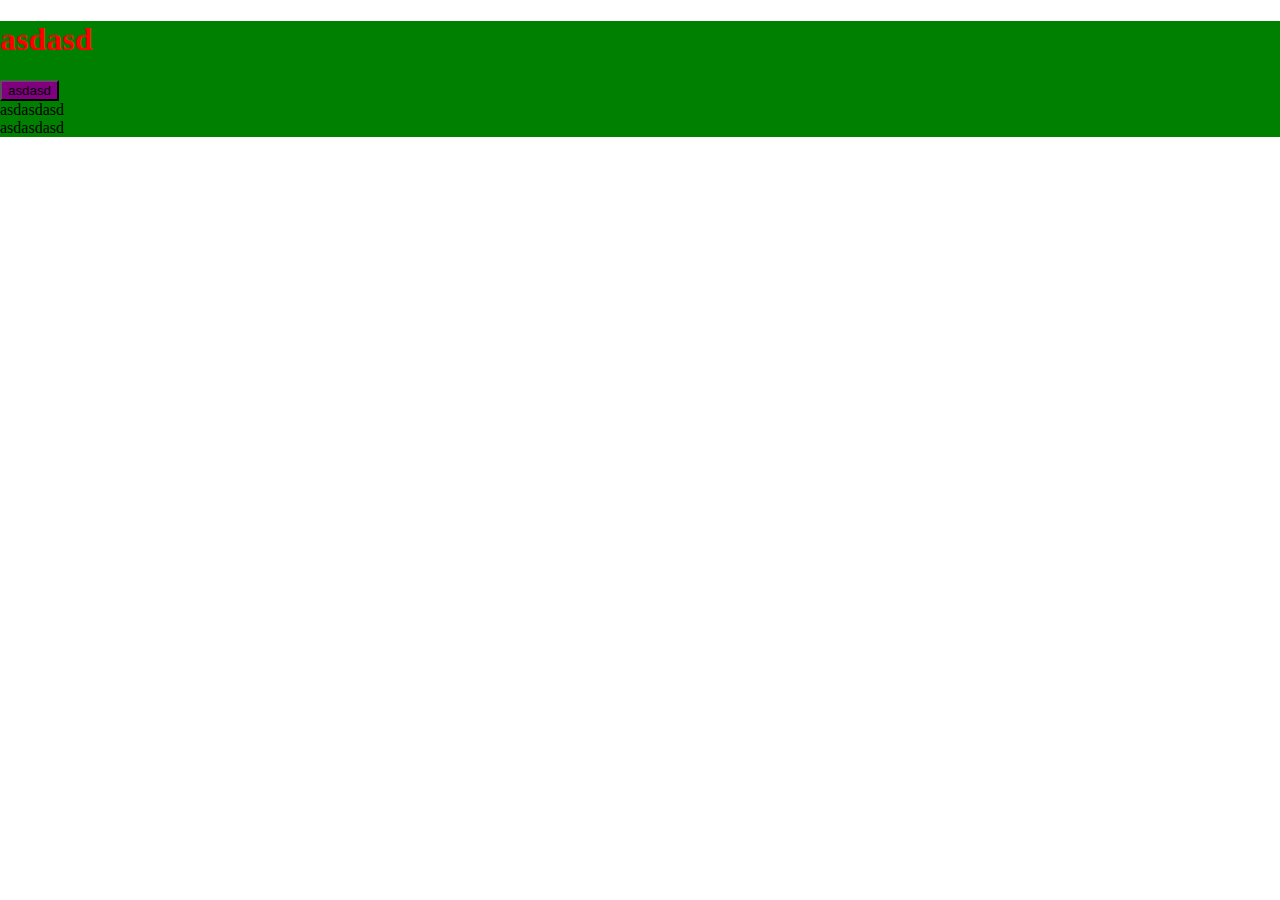
==== index.html @ e109af58 "Illustrates basic sectioning approach" ====
<!DOCTYPE html>
<html lang="en">
<head>
    <meta charset="UTF-8">
    <meta http-equiv="X-UA-Compatible" content="IE=edge">
    <meta name="viewport" content="width=device-width, initial-scale=1.0">
    <title>Document</title>

    <link rel="stylesheet" href="/styles.css">
</head>
<body>
    <!-- Hero -->

    <div class="hero">
        <h1 class="hero__title">asdasd</h1>
        <button class="hero__button">asdasd</button>
    </div>

    <!-- Properties -->

    <div class="hero">
        asdasdasd
    </div>

    <div class="hero">
        asdasdasd
    </div>
</body>
</html>
---- styles.css ----
@import "sections/header/styles.css";
@import "sections/hero/styles.css";
@import "sections/properties/styles.css";

* {
    box-sizing: border-box;
}

body {
    margin: 0;
}
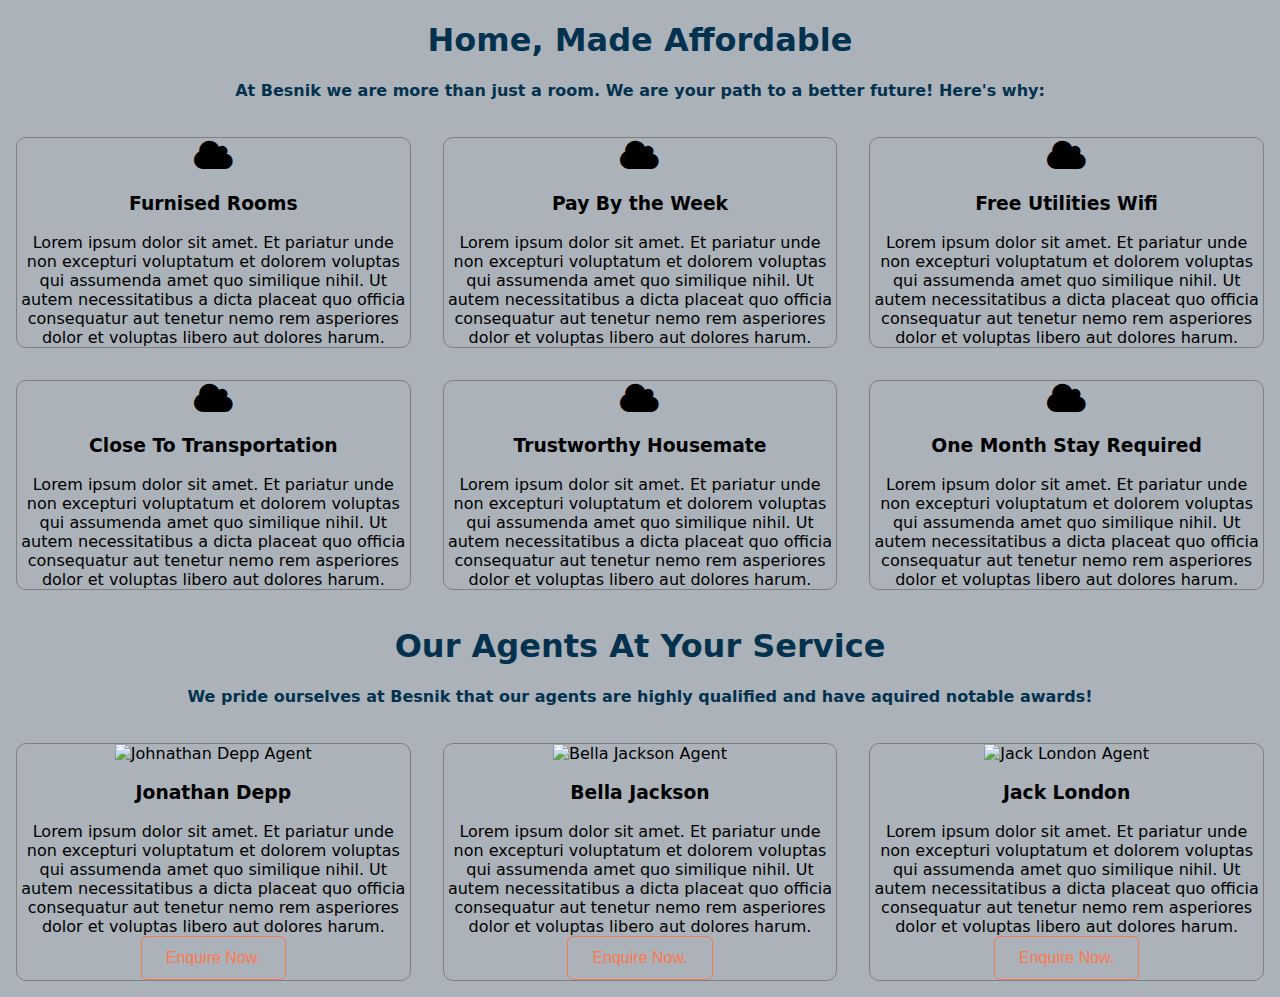
==== commit a887a869: "finished scrolling reviews! :)" ====
--- a/index.html
+++ b/index.html
@@ -8,22 +8,189 @@
 
     <link rel="stylesheet" href="/styles.css">
 </head>
+
 <body>
     <!-- Hero -->
 
     <div class="hero">
-        <h1 class="hero__title">asdasd</h1>
-        <button class="hero__button">asdasd</button>
+        <h1 class="hero__title"> </h1>
+        
     </div>
+
+
+
+
+
+
+
+
+
+
 
     <!-- Properties -->
 
     <div class="hero">
-        asdasdasd
+       
     </div>
 
     <div class="hero">
-        asdasdasd
+       
     </div>
+
+
+
+
+
+
+
+
+       <!-- Widgets -->
+       <div class="Widgets">
+
+        <!DOCTYPE html>
+<html lang="en">
+<head>
+    <meta charset="UTF-8">
+    <meta http-equiv="X-UA-Compatible" content="IE=edge">
+    <meta name="viewport" content="width=device-width, initial-scale=1.0">
+    <title>Document</title>
+
+    <link rel="stylesheet" href="styles.css">
+<body>
+   
+    </div>
+
+    <h1>Home, Made Affordable</h1>
+  
+  <h4>At Besnik we are more than just a room. We are your path to a better future! Here's why:</h4>
+
+<meta name="viewport" content="width=device-width, initial-scale=1">
+<link rel="stylesheet" href="https://cdnjs.cloudflare.com/ajax/libs/font-awesome/4.7.0/css/font-awesome.min.css">
+</head>
+
+<div class="wrapper">
+  <div class="item"> <div class="content" ><div><i class="fa fa-cloud"  style="font-size:36px;"></i></div><h3>Furnised Rooms</h3><div>Lorem ipsum dolor sit amet. Et pariatur unde non excepturi voluptatum et dolorem voluptas qui assumenda amet quo similique nihil. Ut autem necessitatibus a dicta placeat quo officia consequatur aut tenetur nemo rem asperiores dolor et voluptas libero aut dolores harum.
+
+    </div></div></div>
+  <div class="item"><div class="content" ><div><i class="fa fa-cloud" style="font-size:36px;"></i></div><h3>Pay By the Week</h3><div>Lorem ipsum dolor sit amet. Et pariatur unde non excepturi voluptatum et dolorem voluptas qui assumenda amet quo similique nihil. Ut autem necessitatibus a dicta placeat quo officia consequatur aut tenetur nemo rem asperiores dolor et voluptas libero aut dolores harum.
+
+    </div></div></div>
+  <div class="item"><div class="content" ><div><i class="fa fa-cloud" style="font-size:36px;"></i></div><h3>Free Utilities Wifi</h3><div>Lorem ipsum dolor sit amet. Et pariatur unde non excepturi voluptatum et dolorem voluptas qui assumenda amet quo similique nihil. Ut autem necessitatibus a dicta placeat quo officia consequatur aut tenetur nemo rem asperiores dolor et voluptas libero aut dolores harum.
+
+    </div></div></div>
+  <div class="item"><div class="content" ><div><i class="fa fa-cloud" style="font-size:36px;"></i></div><h3>Close To Transportation</h3><div>Lorem ipsum dolor sit amet. Et pariatur unde non excepturi voluptatum et dolorem voluptas qui assumenda amet quo similique nihil. Ut autem necessitatibus a dicta placeat quo officia consequatur aut tenetur nemo rem asperiores dolor et voluptas libero aut dolores harum.
+
+    </div></div></div>
+  <div class="item"><div class="content" ><div><i class="fa fa-cloud" style="font-size:36px;"></i></div><h3>Trustworthy Housemate</h3><div>Lorem ipsum dolor sit amet. Et pariatur unde non excepturi voluptatum et dolorem voluptas qui assumenda amet quo similique nihil. Ut autem necessitatibus a dicta placeat quo officia consequatur aut tenetur nemo rem asperiores dolor et voluptas libero aut dolores harum.
+
+    </div></div></div>
+  <div class="item"><div class="content" ><div><i class="fa fa-cloud" style="font-size:36px;"></i></div><h3>One Month Stay Required</h3><div>Lorem ipsum dolor sit amet. Et pariatur unde non excepturi voluptatum et dolorem voluptas qui assumenda amet quo similique nihil. Ut autem necessitatibus a dicta placeat quo officia consequatur aut tenetur nemo rem asperiores dolor et voluptas libero aut dolores harum.
+
+    </div></div></div>
+</div>
+
+
+
+   <!-- Agents-->
+   <!DOCTYPE html>
+   <html lang="en">
+   <head>
+       <meta charset="UTF-8">
+       <meta http-equiv="X-UA-Compatible" content="IE=edge">
+       <meta name="viewport" content="width=device-width, initial-scale=1.0">
+       <title> Agents</title>
+   
+       <link rel="stylesheet" href="styles.css">
+       
+   
+       </head>
+   
+       <body class="body">
+           <h1>Our Agents At Your Service </h1>
+   
+   <h4>We pride ourselves at Besnik that our agents are highly qualified and have aquired notable awards!</h4>
+   
+   <meta name="viewport" content="width=device-width, initial-scale=1">
+   <link rel="stylesheet" href="https://cdnjs.cloudflare.com/ajax/libs/font-awesome/4.7.0/css/font-awesome.min.css">
+   </head>
+   
+   <div class="wrapper">
+     <div class="item">
+       <div class="content">
+         <div><img srcset="https://cdn.pixabay.com/photo/2015/01/12/10/45/man-597178_1280.jpg" src="https://cdn.pixabay.com/photo/2015/01/12/10/45/man-597178_1280.jpg" class="img" alt="Johnathan Depp Agent" width="500" height="617.0181818181801" style="height: auto"></div>
+         <h3>Jonathan Depp</h3>
+         <div>Lorem ipsum dolor sit amet. Et pariatur unde non excepturi voluptatum et dolorem voluptas qui assumenda amet quo similique nihil. Ut autem necessitatibus a dicta placeat quo officia consequatur aut tenetur nemo rem asperiores dolor et voluptas libero aut dolores harum. <div></div>
+   
+           <button class="button">Enquire Now. </button>
+         </div>
+       </div>
+     </div>
+     <div class="item">
+       <div class="content">
+         <div><img srcset="https://media.istockphoto.com/photos/smiling-african-american-business-woman-wearing-stylish-eyeglasses-picture-id1325565779?b=1&k=20&m=1325565779&s=170667a&w=0&h=mg7anQmF533oAt9xqypvLR-y0ei692eWC7zsnnjjlQc=" class="img" alt="Bella Jackson Agent" width="500" height="617.0181818181801" style="height: auto"></div>
+         <h3>Bella Jackson</h3>
+         <div>Lorem ipsum dolor sit amet. Et pariatur unde non excepturi voluptatum et dolorem voluptas qui assumenda amet quo similique nihil. Ut autem necessitatibus a dicta placeat quo officia consequatur aut tenetur nemo rem asperiores dolor et voluptas libero aut dolores harum. <div></div>
+   
+           <button class="button">Enquire Now. </button>
+   
+         </div>
+       </div>
+     </div>
+     <div class="item">
+       <div class="content">
+         <div><img srcset="https://cdn.pixabay.com/photo/2015/01/08/18/29/entrepreneur-593358_1280.jpg" alt="Jack London Agent" class="img" width="500" height="617.0181818181801" style="height: auto"></div>
+         <h3>Jack London</h3>
+         <div>Lorem ipsum dolor sit amet. Et pariatur unde non excepturi voluptatum et dolorem voluptas qui assumenda amet quo similique nihil. Ut autem necessitatibus a dicta placeat quo officia consequatur aut tenetur nemo rem asperiores dolor et voluptas libero aut dolores harum. <div></div>
+   
+           <button class="button" >Enquire Now. </button>
+   
+         </div>
+       </div>
+     </div>
+   
+   
+
+
+
+
+
+
+
+
+
+
+
+
+        <!-- Reviews-->
+
+        
+        
+        
+   
+   
+   
+   
+   
+       </body>
+
+
+
+
+
+
+
+
+
+
+
+</body>
+</html>
+
+        
+        
+    </div>
+
+
+
 </body>
 </html>--- a/styles.css
+++ b/styles.css
@@ -1,6 +1,14 @@
 @import "sections/header/styles.css";
 @import "sections/hero/styles.css";
 @import "sections/properties/styles.css";
+@import "sections/header/styles.css";
+@import "components/button/style.css";
+@import "sections/widgets/styles.css";
+<div> 
+@import "sections/agents/styles.css";
+
+
+
 
 * {
     box-sizing: border-box;
--- a/styles.css
+++ b/styles.css
@@ -1,6 +1,14 @@
 @import "sections/header/styles.css";
 @import "sections/hero/styles.css";
 @import "sections/properties/styles.css";
+@import "sections/header/styles.css";
+@import "components/button/style.css";
+@import "sections/widgets/styles.css";
+<div> 
+@import "sections/agents/styles.css";
+
+
+
 
 * {
     box-sizing: border-box;
--- a/styles.css
+++ b/styles.css
@@ -1,6 +1,14 @@
 @import "sections/header/styles.css";
 @import "sections/hero/styles.css";
 @import "sections/properties/styles.css";
+@import "sections/header/styles.css";
+@import "components/button/style.css";
+@import "sections/widgets/styles.css";
+<div> 
+@import "sections/agents/styles.css";
+
+
+
 
 * {
     box-sizing: border-box;
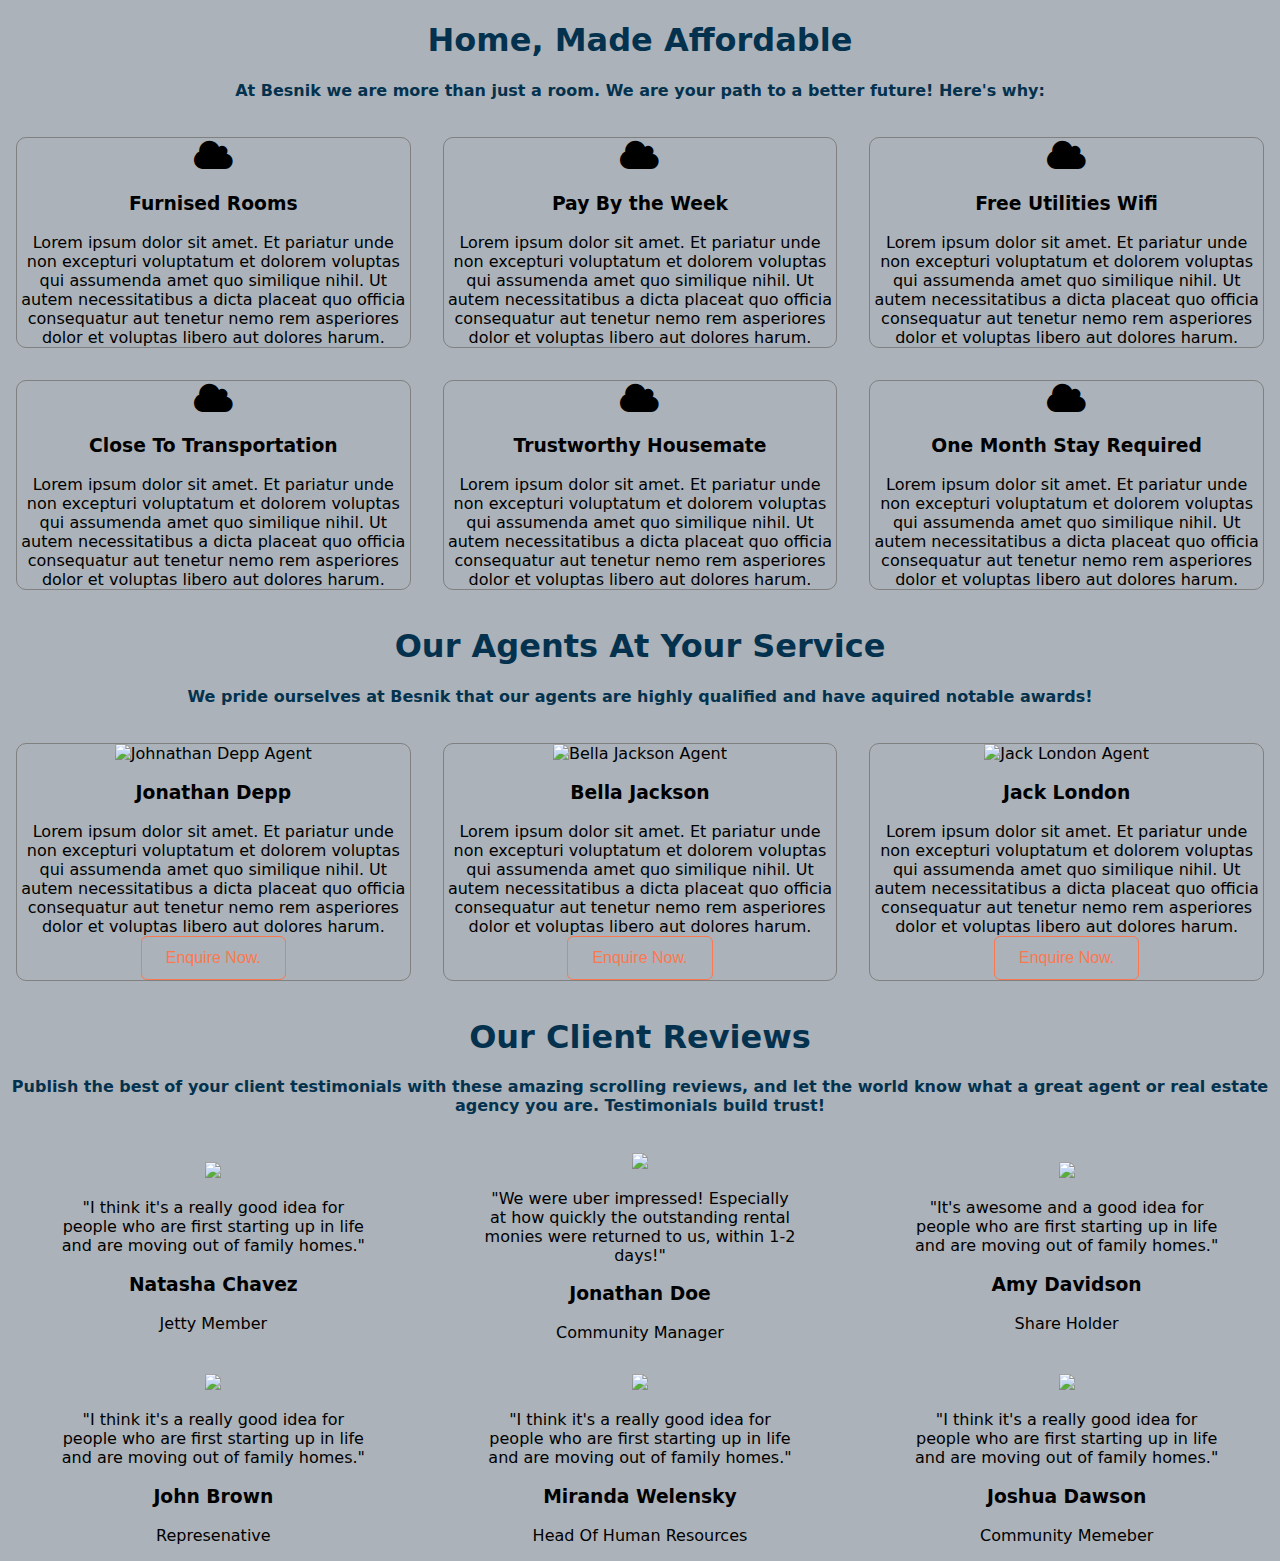
==== commit 79e6a6c0: "more" ====
--- a/index.html
+++ b/index.html
@@ -55,7 +55,7 @@
     <meta name="viewport" content="width=device-width, initial-scale=1.0">
     <title>Document</title>
 
-    <link rel="stylesheet" href="styles.css">
+    <link rel="widgets" href="styles.css">
 <body>
    
     </div>
@@ -100,7 +100,7 @@
        <meta name="viewport" content="width=device-width, initial-scale=1.0">
        <title> Agents</title>
    
-       <link rel="stylesheet" href="styles.css">
+       <link rel="Agents" href="styles.css">
        
    
        </head>
@@ -148,7 +148,10 @@
        </div>
      </div>
    
-   
+   </div>
+  
+       
+   </body>
 
 
 
@@ -162,9 +165,75 @@
 
 
         <!-- Reviews-->
-
-        
-        
+        
+
+        <!DOCTYPE html>
+<html lang="en">
+<head>
+    <meta charset="UTF-8">
+    <meta http-equiv="X-UA-Compatible" content="IE=edge">
+    <meta name="viewport" content="width=device-width, initial-scale=1.0">
+    <title>Reviews</title>
+       <div>
+    <h1>Our Client Reviews</h1>
+      </div>
+      <div>
+<h4> Publish the best of your client testimonials with these <p2>amazing scrolling reviews</p2>, and let the world know what a great agent or real estate agency you are. Testimonials build trust!
+</h4>
+      </div><div></div>
+
+      </div>
+
+    <link rel="stylesheet" href="styles.css">
+</head>
+
+<body>
+    <div class="wrapper">
+        <div class="item">
+          <img class="image" id="image" src="https://cdn-icons-png.flaticon.com/512/168/168720.png" >
+          <blockquote>"I think it's a really good idea for people who are first starting up in life and are moving out of family homes."</blockquote> 
+          <h3>Natasha Chavez</h3>
+          <p2>Jetty Member</p2> 
+        </div>
+        
+        <div class="item">
+          <img class="image" id="image" src="https://cdn-icons-png.flaticon.com/512/168/168732.png" >
+          <blockquote>"We were uber impressed! Especially at how quickly the outstanding rental monies were returned to us, within 1-2 days!"</blockquote> 
+          <h3>Jonathan Doe</h3>
+          <p2>Community Manager</p2> 
+        </div>
+
+        <div class="item">
+          <img class="image" id="image" src="https://cdn-icons-png.flaticon.com/512/168/168734.png" >
+          <blockquote>"It's awesome and a good idea for people who are first starting up in life and are moving out of family homes."</blockquote> 
+          <h3>Amy Davidson</h3>
+          <p2>Share Holder</p2> 
+        </div>
+
+        <div class="item">
+          <img class="image" id="image" src="https://cdn-icons-png.flaticon.com/512/168/168726.png" >
+          <blockquote>"I think it's a really good idea for people who are first starting up in life and are moving out of family homes."</blockquote> 
+          <h3>John Brown</h3>
+          <p2>Represenative</p2> 
+        </div>
+
+        <div class="item">
+          <img class="image" id="image" src="https://cdn-icons-png.flaticon.com/512/168/168730.png" >
+          <blockquote>"I think it's a really good idea for people who are first starting up in life and are moving out of family homes."</blockquote> 
+          <h3>Miranda Welensky</h3>
+          <p2>Head Of Human Resources</p2> 
+        </div>
+
+        <div class="item">
+          <img class="image" id="image" src="https://cdn-icons-png.flaticon.com/512/168/168724.png" >
+          <blockquote>"I think it's a really good idea for people who are first starting up in life and are moving out of family homes."</blockquote> 
+          <h3>Joshua Dawson</h3>
+          <p2>Community Memeber</p2> 
+        </div>
+
+</body>
+
+</html>
         
    
    
--- a/styles.css
+++ b/styles.css
@@ -4,8 +4,12 @@
 @import "sections/header/styles.css";
 @import "components/button/style.css";
 @import "sections/widgets/styles.css";
-<div> 
 @import "sections/agents/styles.css";
+
+
+
+<!-- When adding css imports they mess everything else up and they overlap>
+
 
 
 
--- a/styles.css
+++ b/styles.css
@@ -4,8 +4,12 @@
 @import "sections/header/styles.css";
 @import "components/button/style.css";
 @import "sections/widgets/styles.css";
-<div> 
 @import "sections/agents/styles.css";
+
+
+
+<!-- When adding css imports they mess everything else up and they overlap>
+
 
 
 
--- a/styles.css
+++ b/styles.css
@@ -4,8 +4,12 @@
 @import "sections/header/styles.css";
 @import "components/button/style.css";
 @import "sections/widgets/styles.css";
-<div> 
 @import "sections/agents/styles.css";
+
+
+
+<!-- When adding css imports they mess everything else up and they overlap>
+
 
 
 
--- a/styles.css
+++ b/styles.css
@@ -4,8 +4,12 @@
 @import "sections/header/styles.css";
 @import "components/button/style.css";
 @import "sections/widgets/styles.css";
-<div> 
 @import "sections/agents/styles.css";
+
+
+
+<!-- When adding css imports they mess everything else up and they overlap>
+
 
 
 
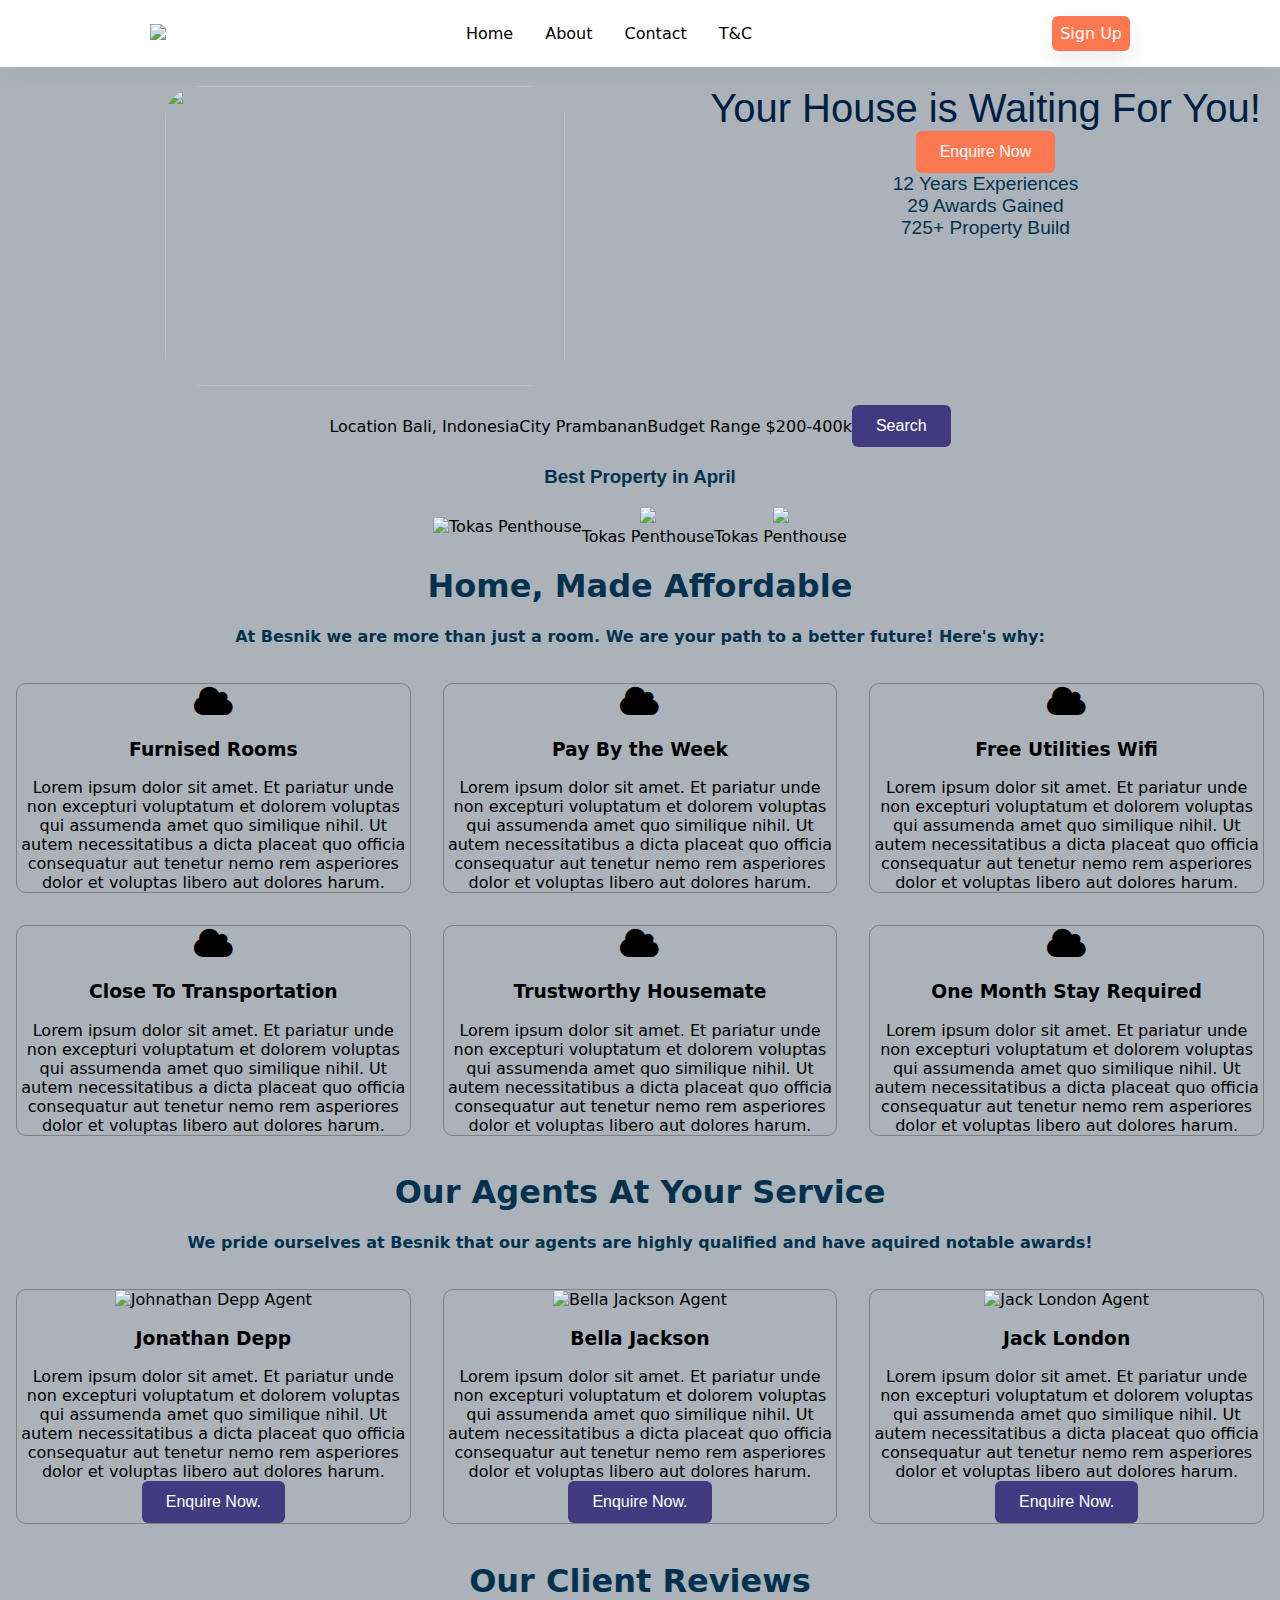
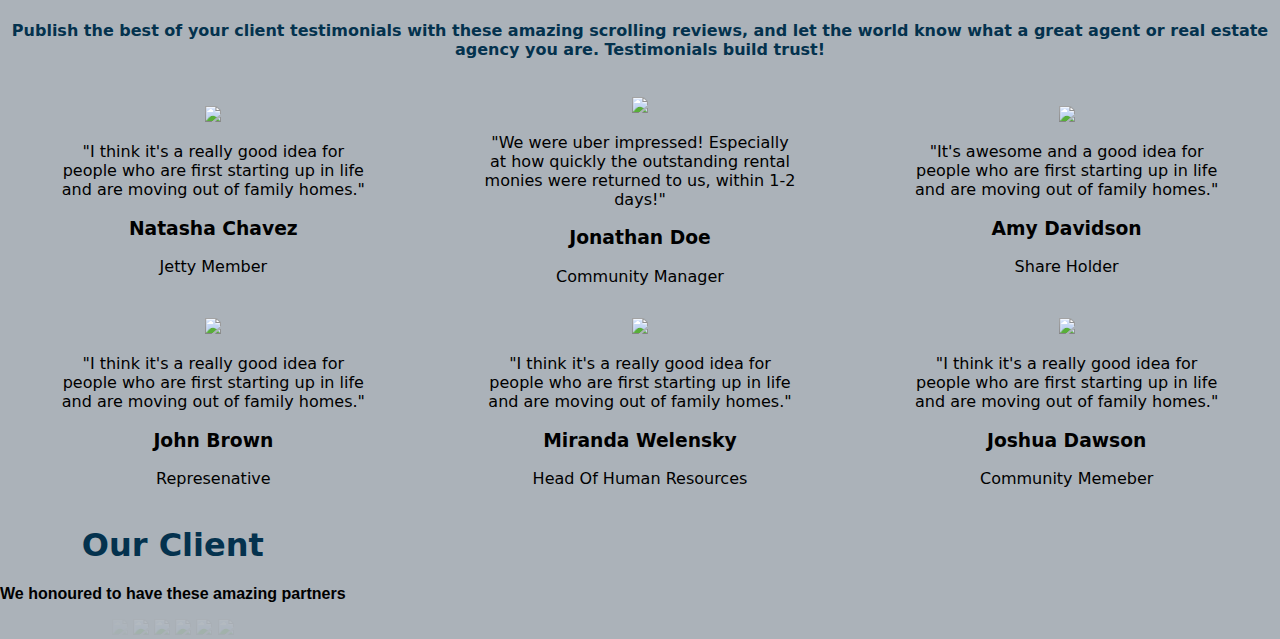
==== commit 9f73c33b: "finished off" ====
--- a/index.html
+++ b/index.html
@@ -10,53 +10,77 @@
 </head>
 
 <body>
-    <!-- Hero -->
-
-    <div class="hero">
-        <h1 class="hero__title"> </h1>
+    <!-- Hero & Header -->
+
+    <header class="header">
+      <nav class="header__nav">
+        <a href="header__logo-link">
+          <img class="header__logo" src="https://picsum.photos/50">
+        </a>
+    
+        <ul class="header__list">
+          <li class="header__item"><a class="header__link" href="#">Home</a></li>
+          <li class="header__item"><a class="header__link" href="#">About</a></li>
+          <li class="header__item"><a class="header__link" href="#">Contact</a></li>
+          <li class="header__item"><a class="header__link" href="#">T&C</a></li>
+        </ul>
+    
+        <a class="header__button" href="#">Sign Up</a>
+      </nav>
+    </header>
+    <main>
+    <body>
+      <div class="title">
         
-    </div>
-
-
-
-
-
-
-
-
-
+        <img class="title__image" src="https://www.designcurial.com/Uploads/NewsArticle/5865091/main.jpg">
+        <div class="title__info">
+          <div class="intro">
+            <div class="intro__tag">Your House is Waiting For You!</div>
+  
+            <button class="button button_importance-primary">Enquire Now</button>
+            <div class="history">
+            <div class="history__exp">12 Years Experiences</div>
+            <div class="history__awards">29 Awards Gained</div>
+            <div class="history__property">725+ Property Build</div>
+            </div>
+          </div>
+        </div>
+      </div>
+  
+      <div class="details">
+        <div class="details__location">Location Bali, Indonesia</div>
+        <div class="details__city">City Prambanan</div>
+        <div class="details__budget">Budget Range $200-400k</div>
+        <button class="button">Search</button>
+      </div>
+  
+      <h3 class="April">
+        Best Property in April
+      </h3>
+  
+      <div class="properties">
+       <div class="group1">
+         <img class="properties__image" src="https://picsum.photos/100"></img>
+         <div class="properties__penthouse">Tokas Penthouse</div>
+        </div>
+        <div class="group2">
+          <img class="properties__image" src="https://picsum.photos/100"></img>
+          <div class="properties__penthouse">Tokas Penthouse</div>
+        </div>
+        <div class="group3">
+          <img class="properties__image" src="https://picsum.photos/100"></img>
+          <div class="properties__penthouse">Tokas Penthouse</div>
+        </div>
+      </div>
 
 
     <!-- Properties -->
-
-    <div class="hero">
-       
-    </div>
-
-    <div class="hero">
-       
-    </div>
-
-
-
-
-
-
 
 
        <!-- Widgets -->
        <div class="Widgets">
 
-        <!DOCTYPE html>
-<html lang="en">
-<head>
-    <meta charset="UTF-8">
-    <meta http-equiv="X-UA-Compatible" content="IE=edge">
-    <meta name="viewport" content="width=device-width, initial-scale=1.0">
-    <title>Document</title>
-
-    <link rel="widgets" href="styles.css">
-<body>
+
    
     </div>
 
@@ -149,19 +173,6 @@
      </div>
    
    </div>
-  
-       
-   </body>
-
-
-
-
-
-
-
-
-
-
 
 
         <!-- Reviews-->
@@ -231,35 +242,22 @@
           <p2>Community Memeber</p2> 
         </div>
 
-</body>
-
-</html>
-        
-   
-   
-   
-   
-   
-       </body>
-
-
-
-
-
-
-
-
-
-
-
-</body>
-</html>
-
-        
-        
-    </div>
-
-
+<!-- Footer-->
+<div >
+  <h1 class="client">
+      Our Client
+  </h1>
+  <h3 class="sub-header">
+      We honoured to have these amazing partners
+  </h3>
+ <div class="partners">
+     <img class="partners__1"  src="https://picsum.photos/100"></img>
+     <img class="partners__2"  src="https://picsum.photos/100"></img>
+     <img class="partners__3"  src="https://picsum.photos/100"></img>
+     <img class="partners__4"  src="https://picsum.photos/100"></img>
+     <img class="partners__5"  src="https://picsum.photos/100"></img>
+     <img class="partners__6"  src="https://picsum.photos/100"></img>
+ </div>
 
 </body>
 </html>--- a/styles.css
+++ b/styles.css
@@ -5,6 +5,7 @@
 @import "components/button/style.css";
 @import "sections/widgets/styles.css";
 @import "sections/agents/styles.css";
+@import "sections/footer/styles.css";
 
 
 
--- a/styles.css
+++ b/styles.css
@@ -5,6 +5,7 @@
 @import "components/button/style.css";
 @import "sections/widgets/styles.css";
 @import "sections/agents/styles.css";
+@import "sections/footer/styles.css";
 
 
 
--- a/styles.css
+++ b/styles.css
@@ -5,6 +5,7 @@
 @import "components/button/style.css";
 @import "sections/widgets/styles.css";
 @import "sections/agents/styles.css";
+@import "sections/footer/styles.css";
 
 
 
